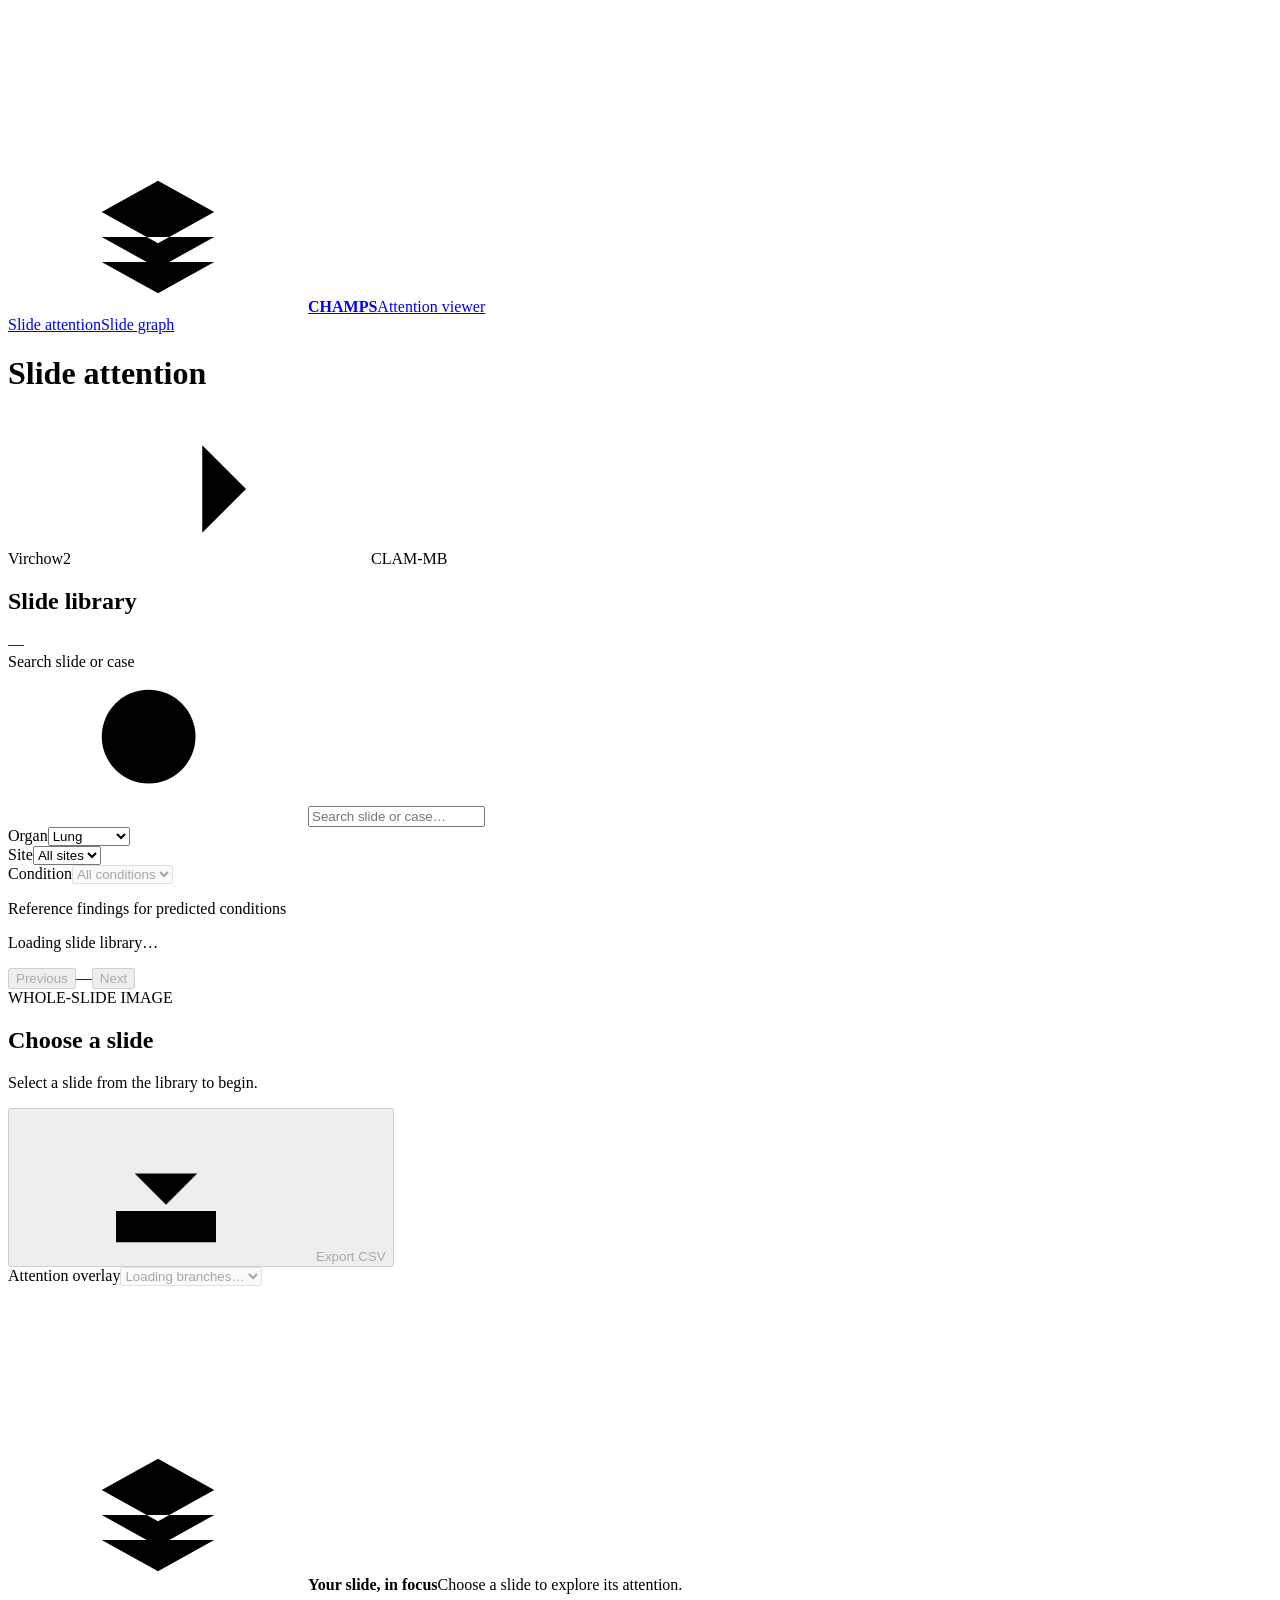
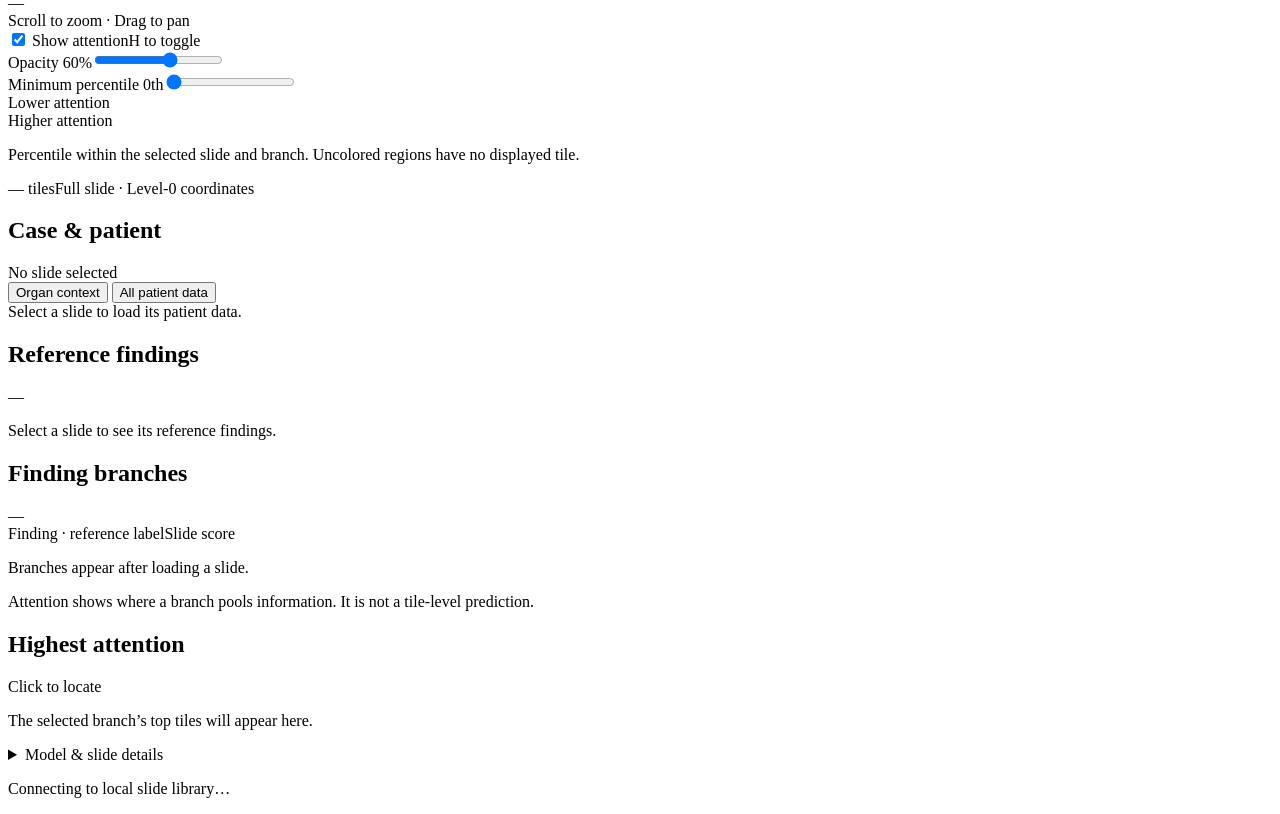
==== notebooks/attention-viewer/index.html @ b82f3f80 "Feat/add attention viewer and inference pipeline" ====
<!doctype html>
<html lang="en">
<head>
  <meta charset="utf-8">
  <meta name="viewport" content="width=device-width, initial-scale=1">
  <title>Slide attention · CHAMPS</title>
  <link rel="icon" href="data:image/svg+xml,%3Csvg xmlns='http://www.w3.org/2000/svg' viewBox='0 0 32 32'%3E%3Crect width='32' height='32' rx='8' fill='%231e1b4b'/%3E%3Cpath d='M8 8h7v7H8zm9 0h7v7h-7zM8 17h7v7H8zm9 0h7v7h-7z' fill='white'/%3E%3C/svg%3E">
  <link rel="stylesheet" href="/assets/quantco-theme.css">
  <link rel="stylesheet" href="/assets/quantco-primitives.css">
  <link rel="stylesheet" href="/assets/viewer.css">
  <script defer src="/vendor/openseadragon.min.js"></script>
  <script defer src="/assets/patient.js"></script>
  <script defer src="/assets/viewer.js"></script>
</head>
<body class="qc-ui">
  <svg class="icon-defs" aria-hidden="true" xmlns="http://www.w3.org/2000/svg"><defs>
    <symbol id="layers" viewBox="0 0 24 24"><path d="m12 3 9 5-9 5-9-5 9-5Zm-9 9 9 5 9-5M3 16l9 5 9-5"/></symbol>
    <symbol id="search" viewBox="0 0 24 24"><circle cx="10.5" cy="10.5" r="7.5"/><path d="m16 16 5 5"/></symbol>
    <symbol id="minus" viewBox="0 0 24 24"><path d="M5 12h14"/></symbol>
    <symbol id="plus" viewBox="0 0 24 24"><path d="M5 12h14M12 5v14"/></symbol>
    <symbol id="fit" viewBox="0 0 24 24"><path d="M8 3H3v5m13-5h5v5M3 16v5h5m13-5v5h-5"/><path d="M8 8h8v8H8z"/></symbol>
    <symbol id="download" viewBox="0 0 24 24"><path d="M12 3v12m-5-5 5 5 5-5M4 16v5h16v-5"/></symbol>
    <symbol id="arrow" viewBox="0 0 24 24"><path d="m9 5 7 7-7 7"/></symbol>
  </defs></svg>
  <header class="app-header">
    <a class="brand" href="/" aria-label="CHAMPS attention viewer home"><span class="brand-icon"><svg><use href="#layers"/></svg></span><strong>CHAMPS</strong><span class="brand-divider"></span><span>Attention viewer</span></a>
    <nav class="view-nav" aria-label="Viewer views"><a href="/" aria-current="page">Slide attention</a><a href="/graph">Slide graph</a></nav>
  </header>
  <main>
    <div class="page-heading"><div><h1>Slide attention</h1></div><div class="model-badges"><span class="tag">Virchow2</span><svg class="flow-arrow"><use href="#arrow"/></svg><span class="tag primary-tag">CLAM-MB</span></div></div>
    <div class="workspace">
      <aside class="catalog panel" aria-label="Slide library">
        <div class="panel-heading"><h2>Slide library</h2><span id="catalog-count" class="count">—</span></div>
        <div class="filters">
          <label class="sr-only" for="search-input">Search slide or case</label><div class="search-field"><svg><use href="#search"/></svg><input class="qc-input" id="search-input" type="search" placeholder="Search slide or case…" autocomplete="off"></div>
          <div class="filter-row"><div><label for="organ-filter">Organ</label><select class="qc-input" id="organ-filter"><option value="lung">Lung</option><option value="liver">Liver</option><option value="">All organs</option></select></div><div><label for="site-filter">Site</label><select class="qc-input" id="site-filter"><option value="">All sites</option></select></div></div>
          <div class="condition-field"><label for="condition-filter">Condition</label><select class="qc-input" id="condition-filter" aria-describedby="condition-filter-note" disabled><option value="">All conditions</option></select><p id="condition-filter-note">Reference findings for predicted conditions</p></div>
        </div>
        <div id="slide-list" class="slide-list" aria-label="Matching slides" aria-busy="true"><p class="list-message">Loading slide library…</p></div>
        <div class="pagination"><button class="qc-button" data-variant="outline" id="previous-page" disabled>Previous</button><span id="page-label" aria-live="polite">—</span><button class="qc-button" data-variant="outline" id="next-page" disabled>Next</button></div>
      </aside>
      <div class="slide-workspace">
      <section class="image-panel panel" aria-label="Whole-slide image and attention">
        <div class="slide-heading"><div class="slide-title"><span id="organ-label" class="eyebrow">WHOLE-SLIDE IMAGE</span><h2 id="slide-title">Choose a slide</h2><p id="slide-subtitle">Select a slide from the library to begin.</p></div><button class="qc-button" data-variant="outline" id="export-button" disabled><svg><use href="#download"/></svg>Export CSV</button></div>
        <div class="image-toolbar"><div class="toolbar-label"><span class="status-dot"></span><span id="active-branch-label">Attention overlay</span><select id="branch-select" class="qc-input" aria-label="Finding branch" disabled><option>Loading branches…</option></select></div></div>
        <div class="viewer-stage">
          <nav id="magnification-controls" aria-label="Magnification presets" hidden></nav>
          <div id="slide-viewer" aria-label="Zoomable slide. Scroll to zoom and drag to pan." tabindex="0"></div>
          <canvas id="attention-canvas" aria-hidden="true"></canvas>
          <div id="viewer-message" class="viewer-message" role="status"><span class="empty-symbol"><svg><use href="#layers"/></svg></span><strong>Your slide, in focus</strong><span>Choose a slide to explore its attention.</span></div>
          <div id="tile-tooltip" hidden></div>
          <div class="stage-caption"><div id="image-scale"><span id="scale-text">—</span><div id="scale-bar"></div></div><span>Scroll to zoom · Drag to pan</span></div>
        </div>
        <div class="overlay-settings">
          <div class="setting-header"><label class="checkbox-label"><input type="checkbox" id="overlay-visible" checked> Show attention</label><span class="key-hint">H to toggle</span></div>
          <div class="setting-grid"><div><label for="opacity">Opacity <output id="opacity-value">60%</output></label><input type="range" id="opacity" min="0" max="100" value="60"></div><div><label for="threshold">Minimum percentile <output id="threshold-value">0th</output></label><input type="range" id="threshold" min="0" max="99" value="0"></div></div>
          <div class="legend"><span>Lower attention</span><div class="color-ramp" aria-label="Sequential heatmap from deep purple to bright yellow"></div><span>Higher attention</span></div><p class="legend-note">Percentile within the selected slide and branch. Uncolored regions have no displayed tile.</p>
        </div>
        <div class="image-footer"><span id="tile-stat">— tiles</span><span id="location-stat">Full slide · Level-0 coordinates</span></div>
      </section>
      <section class="panel case-panel" aria-label="Case information and patient data">
        <div class="panel-heading"><h2>Case &amp; patient</h2><span id="case-scope" class="case-scope">No slide selected</span></div>
        <div id="patient-summary" class="patient-summary" hidden></div>
        <div class="case-tabs" role="tablist" aria-label="Case information views">
          <button type="button" id="organ-context-tab" role="tab" aria-selected="true" aria-controls="organ-context-panel" tabindex="0">Organ context</button>
          <button type="button" id="all-patient-tab" role="tab" aria-selected="false" aria-controls="all-patient-panel" tabindex="-1">All patient data</button>
        </div>
        <div id="patient-status" class="patient-status" role="status" aria-live="polite">Select a slide to load its patient data.</div>
        <div id="organ-context-panel" role="tabpanel" aria-labelledby="organ-context-tab" class="case-content"></div>
        <div id="all-patient-panel" role="tabpanel" aria-labelledby="all-patient-tab" class="case-content" hidden>
          <div class="patient-search"><label for="patient-search">Search all recorded patient data</label><input id="patient-search" class="qc-input" type="search" placeholder="Search fields, findings, tests or codes…" autocomplete="off"></div>
          <div id="all-patient-content"></div>
        </div>
      </section>
      </div>
      <aside class="findings-panel" aria-label="Finding branches and top tiles">
        <section class="panel reference-panel"><div class="panel-heading"><h2>Reference findings</h2><span id="reference-count" class="count">—</span></div><div id="reference-findings"><p class="list-message">Select a slide to see its reference findings.</p></div></section>
        <section class="panel branches-panel"><div class="panel-heading"><h2>Finding branches</h2><span id="branch-count" class="count">—</span></div><div class="branch-intro"><span>Finding · reference label</span><span title="Sigmoid of the slide logit; not a calibrated probability.">Slide score</span></div><div id="branch-list" class="branch-list"><p class="list-message">Branches appear after loading a slide.</p></div><p class="interpretation">Attention shows where a branch pools information. It is not a tile-level prediction.</p></section>
        <section class="panel top-panel"><div class="panel-heading"><h2>Highest attention</h2><span class="tiny-note">Click to locate</span></div><div id="top-tiles" class="top-tiles"><p class="list-message">The selected branch’s top tiles will appear here.</p></div></section>
        <details class="panel provenance"><summary>Model &amp; slide details</summary><dl id="model-details"><dt>Encoder</dt><dd>Virchow2</dd><dt>Aggregator</dt><dd>CLAM-MB</dd></dl></details>
      </aside>
    </div>
    <p id="app-status" class="app-status" role="status" aria-live="polite">Connecting to local slide library…</p>
  </main>
</body>
</html>
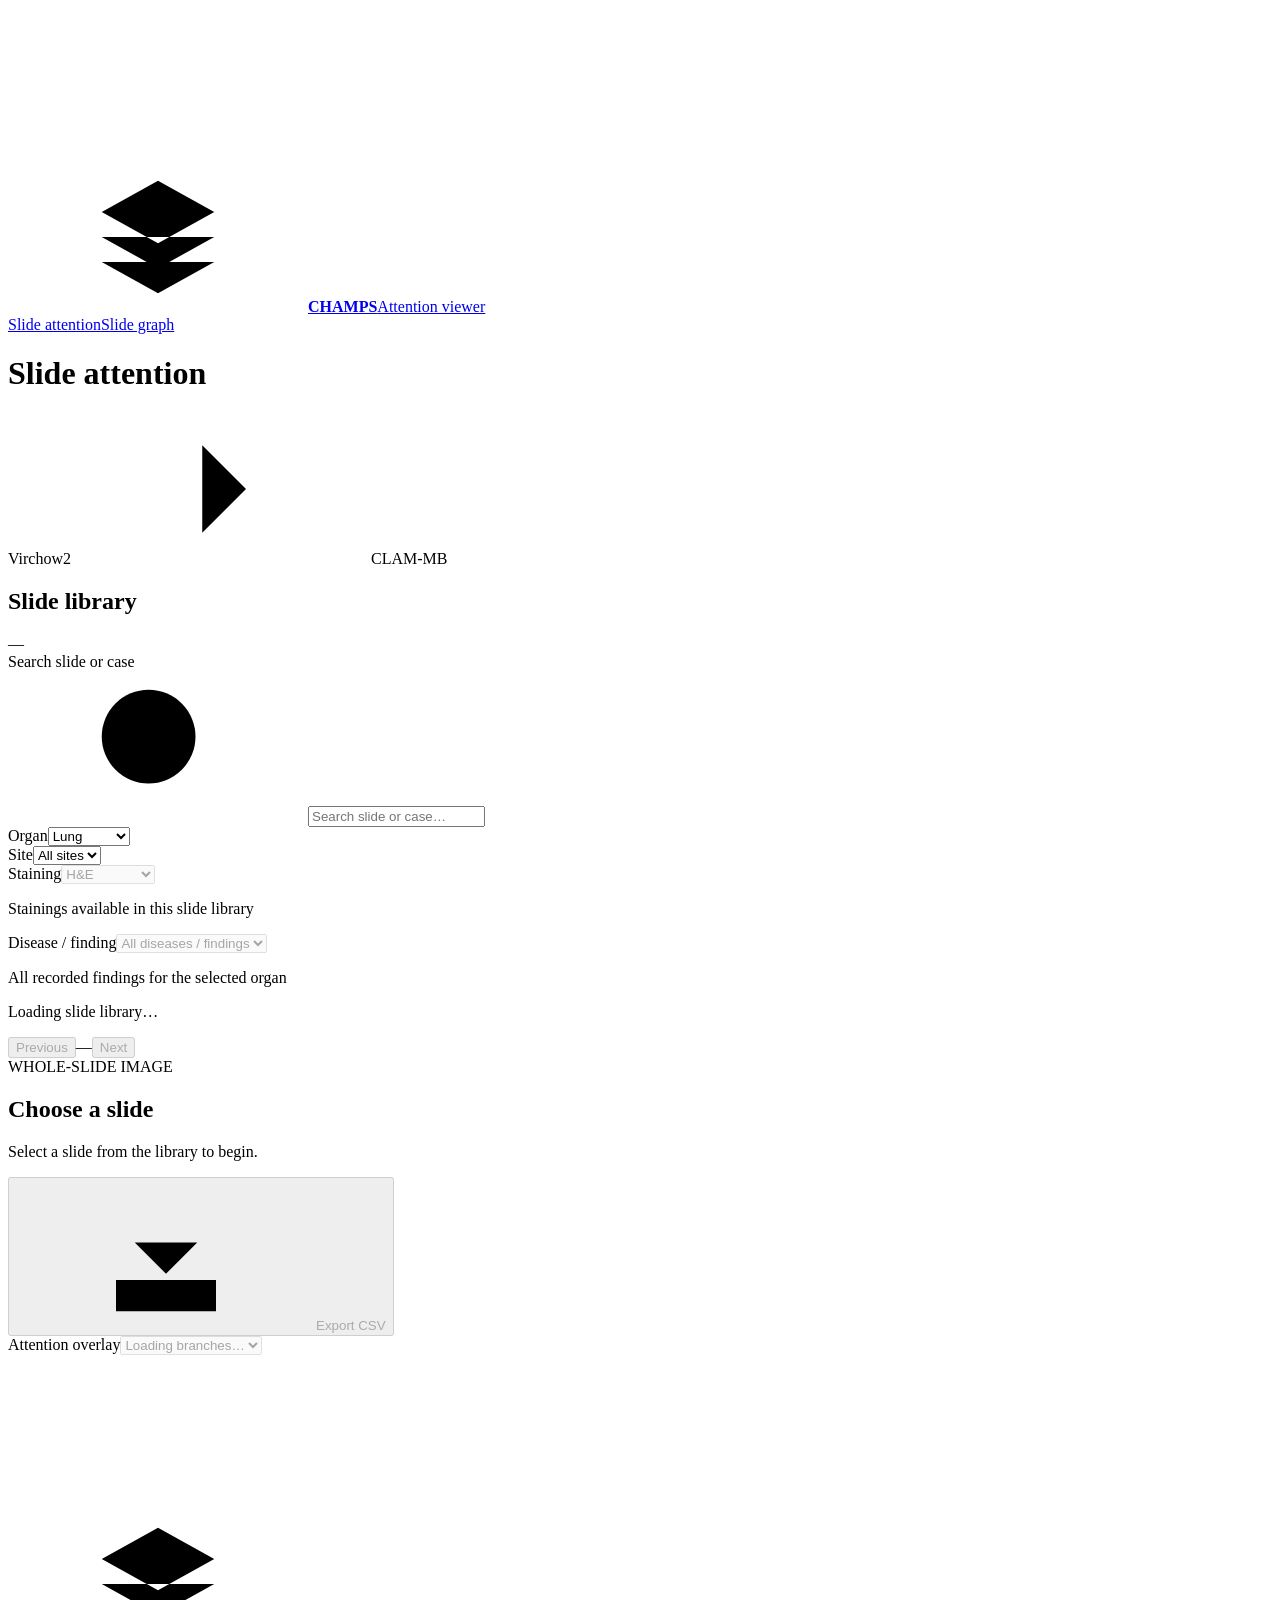
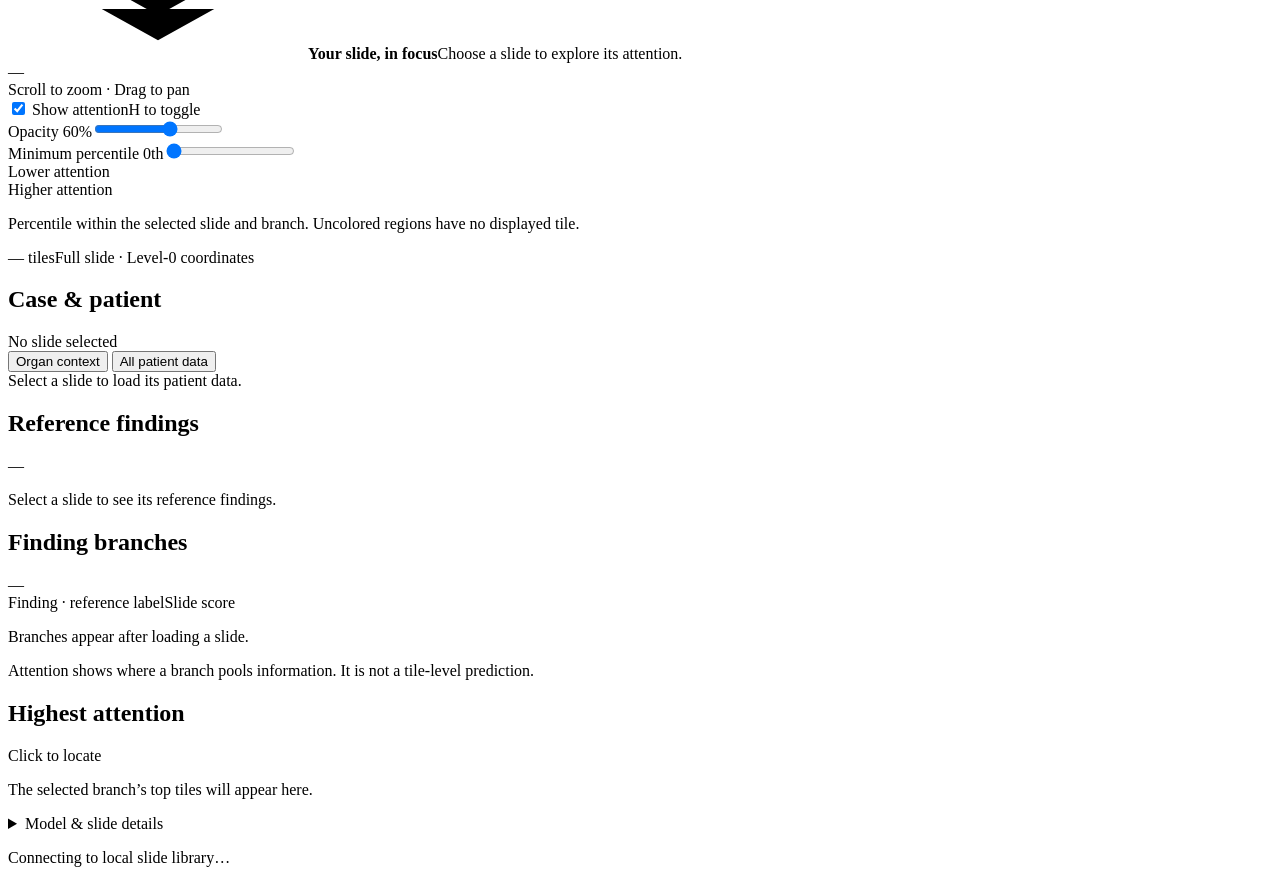
==== commit 3559799c: "Improved attention viewer" ====
--- a/notebooks/attention-viewer/index.html
+++ b/notebooks/attention-viewer/index.html
@@ -10,6 +10,7 @@
   <link rel="stylesheet" href="/assets/viewer.css">
   <script defer src="/vendor/openseadragon.min.js"></script>
   <script defer src="/assets/patient.js"></script>
+  <script defer src="/assets/finding-help.js"></script>
   <script defer src="/assets/viewer.js"></script>
 </head>
 <body class="qc-ui">
@@ -34,7 +35,8 @@
         <div class="filters">
           <label class="sr-only" for="search-input">Search slide or case</label><div class="search-field"><svg><use href="#search"/></svg><input class="qc-input" id="search-input" type="search" placeholder="Search slide or case…" autocomplete="off"></div>
           <div class="filter-row"><div><label for="organ-filter">Organ</label><select class="qc-input" id="organ-filter"><option value="lung">Lung</option><option value="liver">Liver</option><option value="">All organs</option></select></div><div><label for="site-filter">Site</label><select class="qc-input" id="site-filter"><option value="">All sites</option></select></div></div>
-          <div class="condition-field"><label for="condition-filter">Condition</label><select class="qc-input" id="condition-filter" aria-describedby="condition-filter-note" disabled><option value="">All conditions</option></select><p id="condition-filter-note">Reference findings for predicted conditions</p></div>
+          <div class="condition-field"><label for="stain-filter">Staining</label><select class="qc-input" id="stain-filter" aria-describedby="stain-filter-note" disabled><option value="">All stainings</option><option value="HE" selected>H&amp;E</option></select><p id="stain-filter-note">Stainings available in this slide library</p></div>
+          <div class="condition-field"><label for="condition-filter">Disease / finding</label><select class="qc-input" id="condition-filter" aria-describedby="condition-filter-note" disabled><option value="">All diseases / findings</option></select><p id="condition-filter-note">All recorded findings for the selected organ</p></div>
         </div>
         <div id="slide-list" class="slide-list" aria-label="Matching slides" aria-busy="true"><p class="list-message">Loading slide library…</p></div>
         <div class="pagination"><button class="qc-button" data-variant="outline" id="previous-page" disabled>Previous</button><span id="page-label" aria-live="polite">—</span><button class="qc-button" data-variant="outline" id="next-page" disabled>Next</button></div>
@@ -49,6 +51,7 @@
           <canvas id="attention-canvas" aria-hidden="true"></canvas>
           <div id="viewer-message" class="viewer-message" role="status"><span class="empty-symbol"><svg><use href="#layers"/></svg></span><strong>Your slide, in focus</strong><span>Choose a slide to explore its attention.</span></div>
           <div id="tile-tooltip" hidden></div>
+          <nav id="stain-previews" class="stain-previews" aria-label="Other stainings from the same patient and organ" hidden><div id="stain-preview-list" class="stain-preview-list"></div></nav>
           <div class="stage-caption"><div id="image-scale"><span id="scale-text">—</span><div id="scale-bar"></div></div><span>Scroll to zoom · Drag to pan</span></div>
         </div>
         <div class="overlay-settings">
